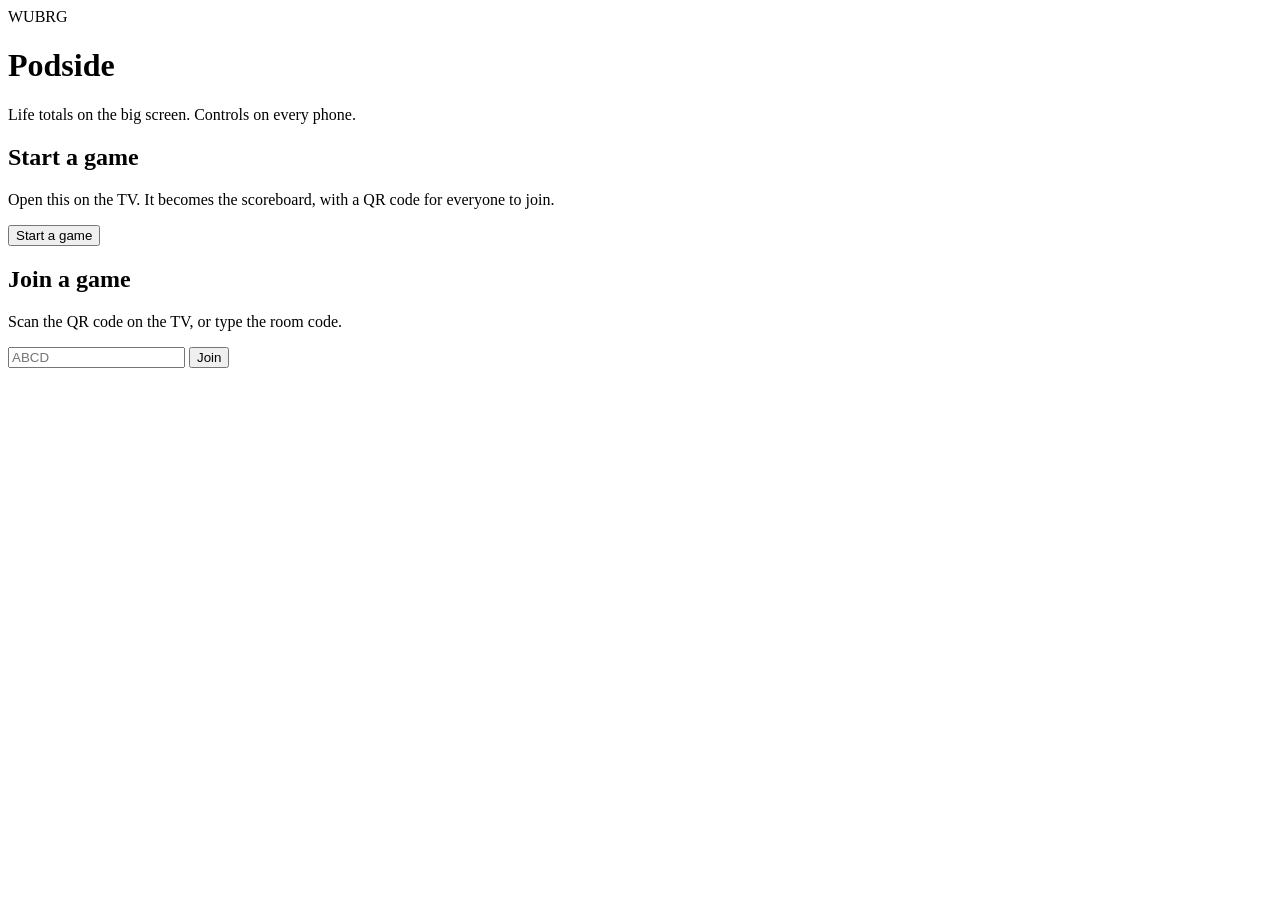
==== static/index.html @ 153b7cf0 "Move the pages into static files served by app.frontend() The landing, display and player pages were" ====
<!doctype html>
<html lang="en"><head>
<meta charset="utf-8">
<meta name="viewport" content="width=device-width,initial-scale=1,viewport-fit=cover">
<meta name="theme-color" content="#0b0d10">
<meta name="description" content="Life totals on the big screen, controls on every phone. Built for EDH pods.">
<title>Podside</title>
<link rel="stylesheet" href="/pips.css">
<link rel="stylesheet" href="/index.css">
</head>
<body>
<header class="hero">
  <div class="pips" aria-hidden="true"><span class="pip pip-W">W</span><span class="pip pip-U">U</span><span class="pip pip-B">B</span><span class="pip pip-R">R</span><span class="pip pip-G">G</span></div>
  <h1>Podside</h1>
  <p class="tag">Life totals on the big screen. Controls on every phone.</p>
</header>
<main class="cards">
  <section class="card start">
    <h2>Start a game</h2>
    <p>Open this on the TV. It becomes the scoreboard, with a QR code for everyone to join.</p>
    <button class="btn" id="start">Start a game</button>
    <p class="err" id="startErr" role="alert"></p>
  </section>
  <section class="card join">
    <h2>Join a game</h2>
    <p>Scan the QR code on the TV, or type the room code.</p>
    <form class="code" id="joinForm">
      <input id="code" maxlength="4" autocomplete="off" autocapitalize="characters" spellcheck="false"
        placeholder="ABCD" aria-label="Room code" enterkeyhint="go">
      <button class="btn" type="submit">Join</button>
    </form>
    <p class="err" id="joinErr" role="alert"></p>
  </section>
</main>
<script src="/index.js"></script>

</body></html>
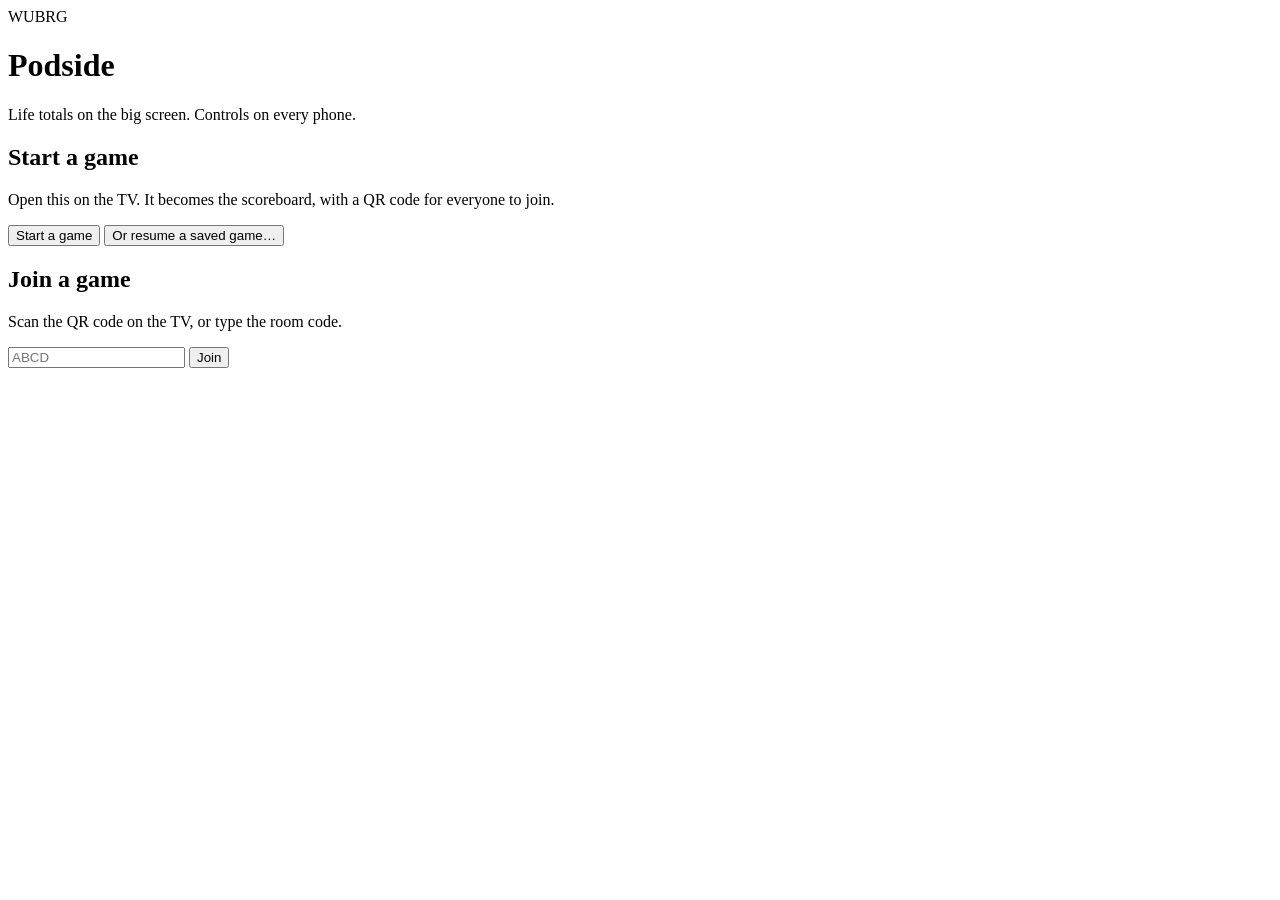
==== commit f32f5edb: "Save a game to a file and resume it later The TV and every phone can download the game as JSON (no t" ====
--- a/static/index.html
+++ b/static/index.html
@@ -19,6 +19,8 @@
     <h2>Start a game</h2>
     <p>Open this on the TV. It becomes the scoreboard, with a QR code for everyone to join.</p>
     <button class="btn" id="start">Start a game</button>
+    <button class="link" id="resume">Or resume a saved game…</button>
+    <input type="file" id="resumeFile" accept=".json,application/json" hidden>
     <p class="err" id="startErr" role="alert"></p>
   </section>
   <section class="card join">
